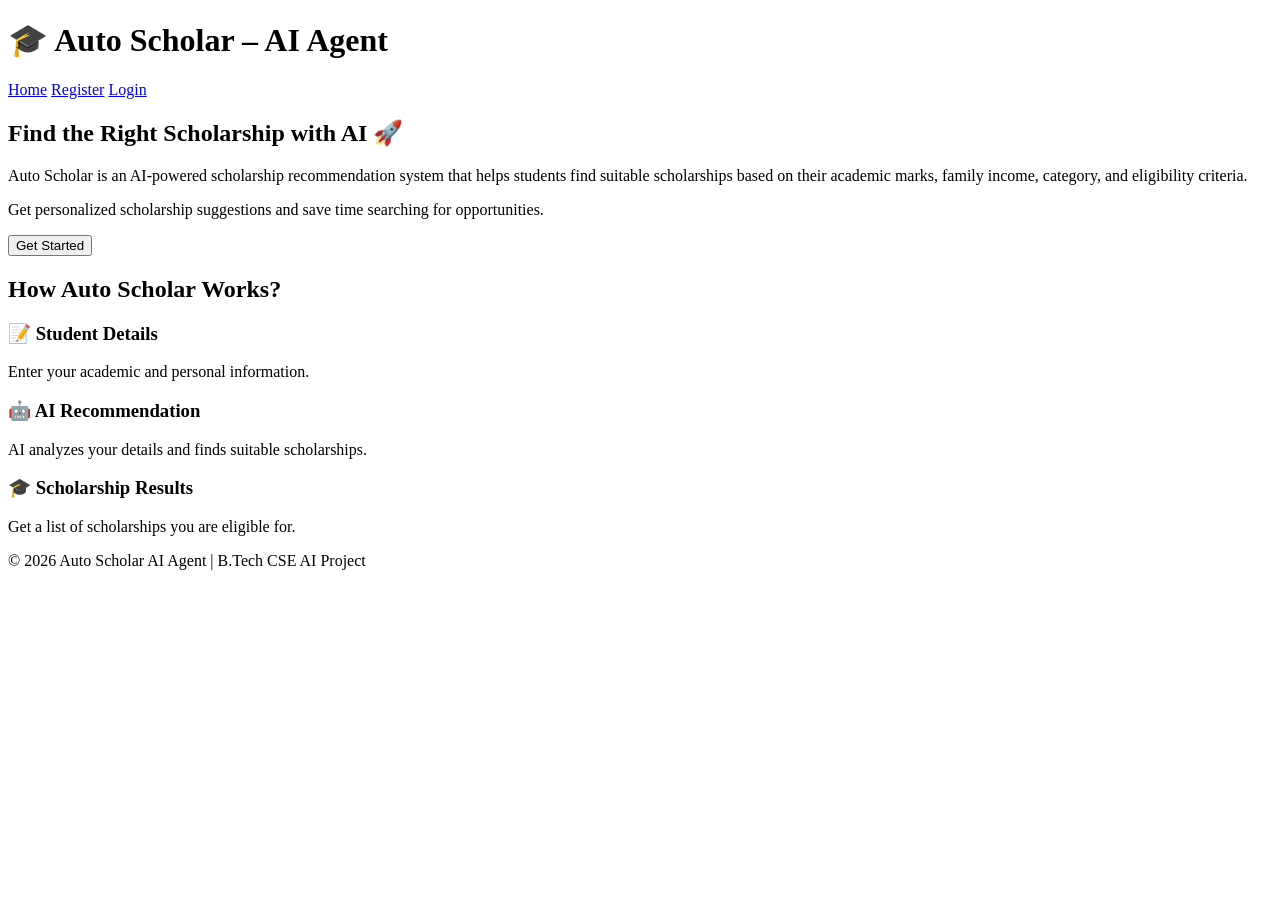
==== backend/templates/index.html @ 90e479cb "Final Auto Scholar AI Agent Project" ====
<!DOCTYPE html>
<html lang="en">

<head>
    <meta charset="UTF-8">
    <meta name="viewport" content="width=device-width, initial-scale=1.0">

    <title>Auto Scholar AI Agent</title>

    <link rel="stylesheet" href="{{ url_for('static', filename='style.css') }}">
</head>

<body>

    <header>

        <h1>🎓 Auto Scholar – AI Agent</h1>

        <nav>
            <a href="/">Home</a>
            <a href="/register">Register</a>
            <a href="/login">Login</a>
        </nav>

    </header>


    <main>

        <section class="hero">

            <h2>Find the Right Scholarship with AI 🚀</h2>

            <p>
                Auto Scholar is an AI-powered scholarship recommendation system
                that helps students find suitable scholarships based on their
                academic marks, family income, category, and eligibility criteria.
            </p>

            <p>
                Get personalized scholarship suggestions and save time searching
                for opportunities.
            </p>


            <a href="/register">
                <button>
                    Get Started
                </button>
            </a>

        </section>



        <section class="features">

            <h2>How Auto Scholar Works?</h2>


            <div class="cards">


                <div class="card">

                    <h3>📝 Student Details</h3>

                    <p>
                        Enter your academic and personal information.
                    </p>

                </div>



                <div class="card">

                    <h3>🤖 AI Recommendation</h3>

                    <p>
                        AI analyzes your details and finds suitable scholarships.
                    </p>

                </div>



                <div class="card">

                    <h3>🎓 Scholarship Results</h3>

                    <p>
                        Get a list of scholarships you are eligible for.
                    </p>

                </div>


            </div>


        </section>


    </main>



    <footer>

        <p>
            © 2026 Auto Scholar AI Agent | B.Tech CSE AI Project
        </p>

    </footer>


</body>

</html>
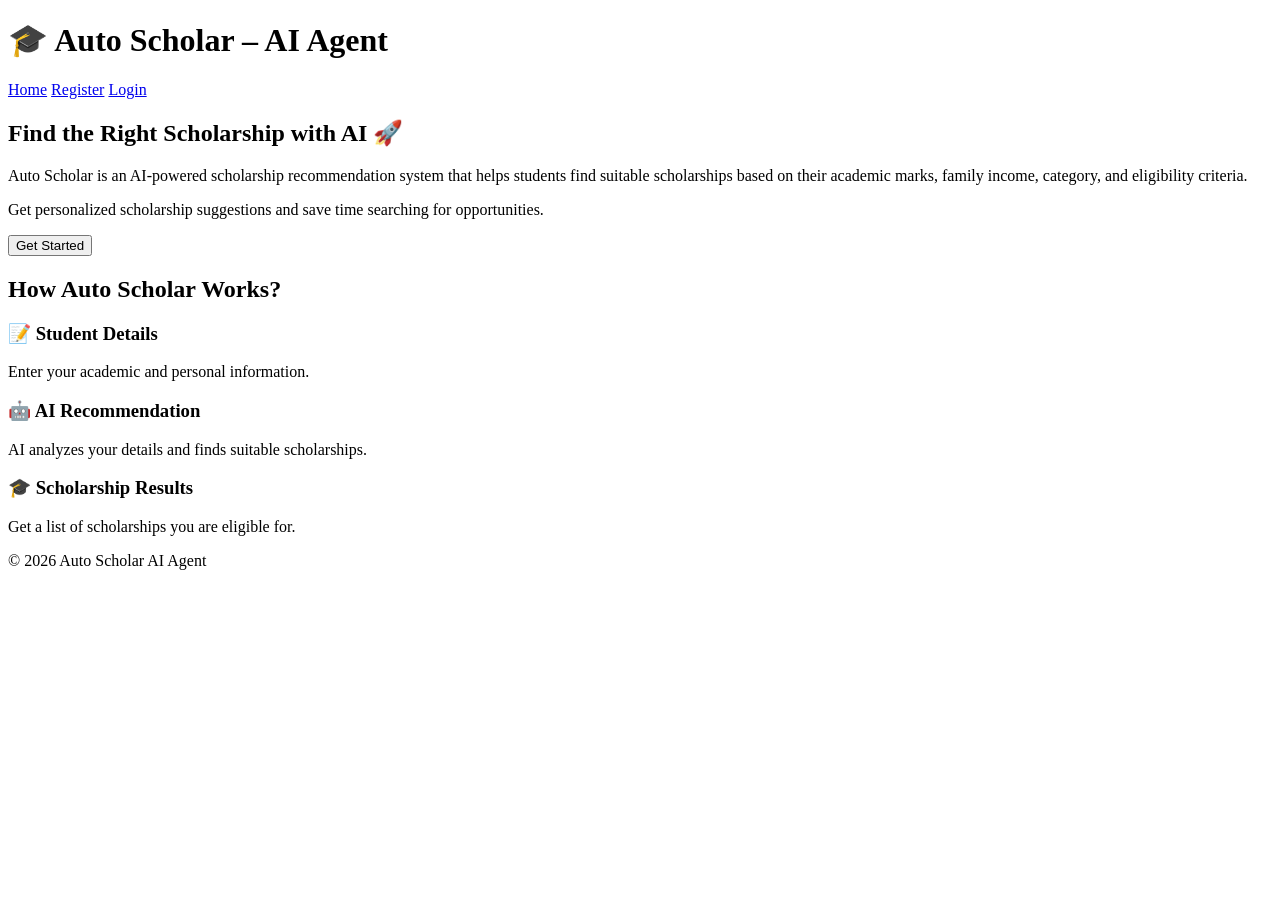
==== commit 6383bc29: "Added requirements.txt for deployment" ====
--- a/backend/templates/index.html
+++ b/backend/templates/index.html
@@ -109,7 +109,7 @@
     <footer>
 
         <p>
-            © 2026 Auto Scholar AI Agent | B.Tech CSE AI Project
+            © 2026 Auto Scholar AI Agent  
         </p>
 
     </footer>
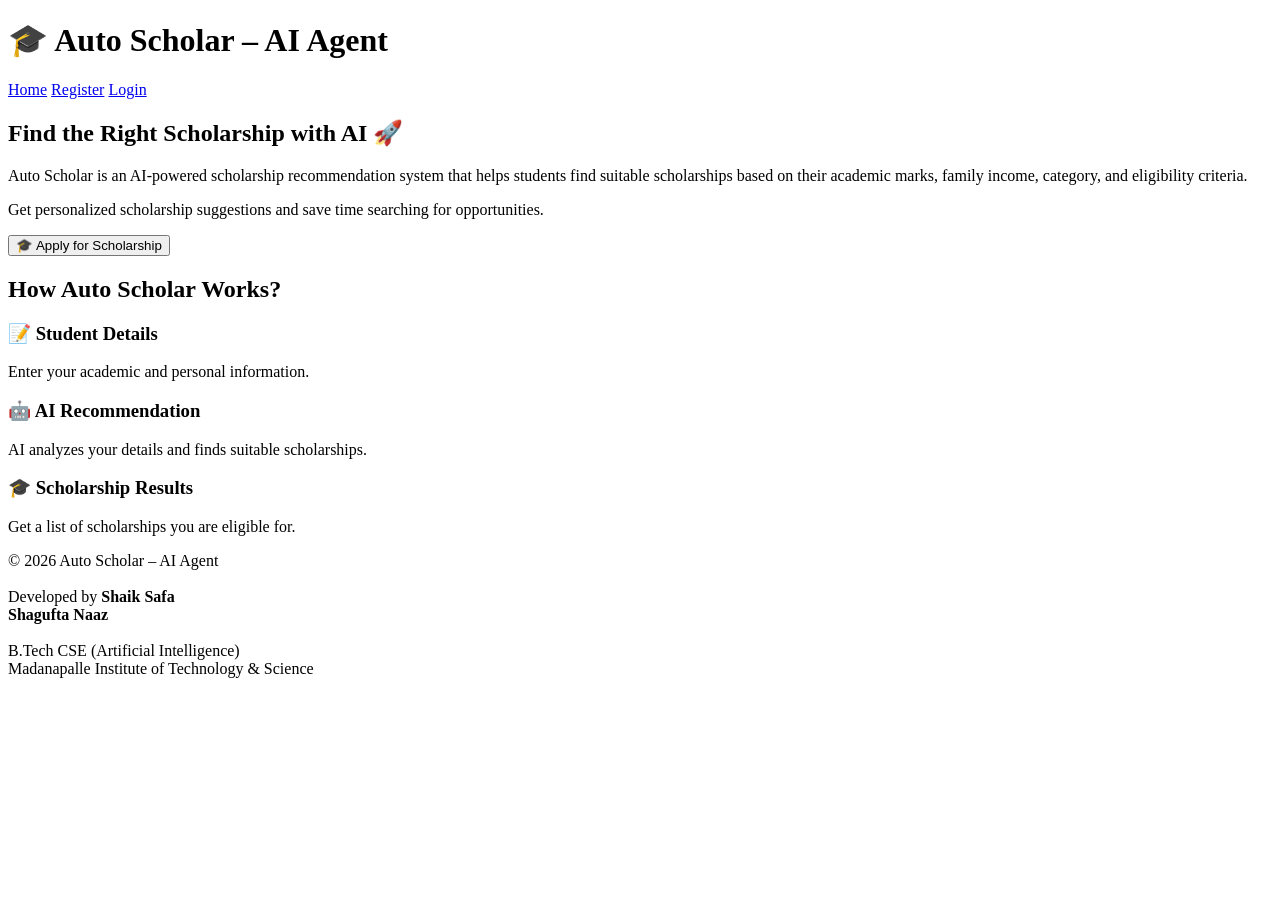
==== commit 6bc6bb4f: "updated changes" ====
--- a/backend/templates/index.html
+++ b/backend/templates/index.html
@@ -45,7 +45,7 @@
 
             <a href="/register">
                 <button>
-                    Get Started
+                    🎓 Apply for Scholarship
                 </button>
             </a>
 
@@ -107,12 +107,17 @@
 
 
     <footer>
+    <p>
+        © 2026 Auto Scholar – AI Agent<br><br>
 
-        <p>
-            © 2026 Auto Scholar AI Agent  
-        </p>
+        Developed by <b>Shaik Safa</b><br>
+        <b>Shagufta Naaz</b><br><br>
 
-    </footer>
+        B.Tech CSE (Artificial Intelligence)<br>
+
+        Madanapalle Institute of Technology & Science
+    </p>
+</footer>
 
 
 </body>
